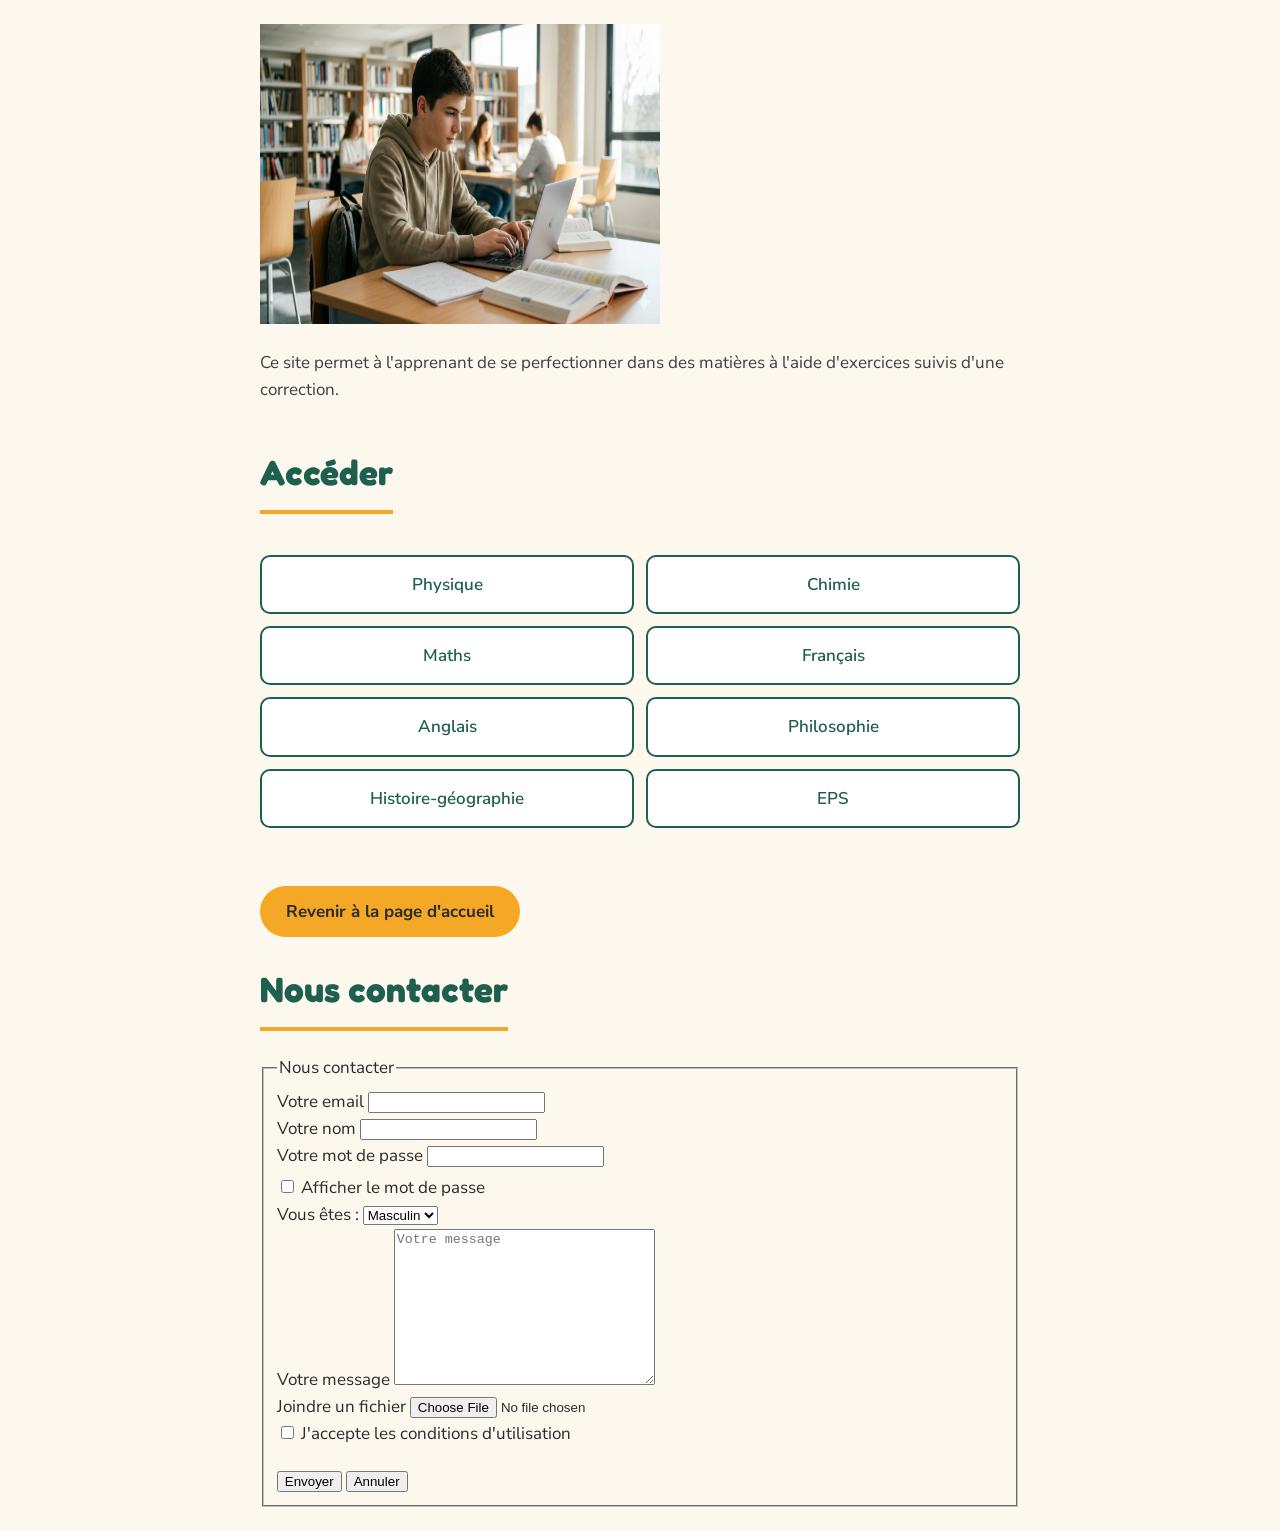
==== menu.html @ 92587a10 "ajout des matières et images ajout des matières et images" ====
<!DOCTYPE html>
<html lang="fr">
<head>
    <meta charset="UTF-8">
    <title>Menu principal</title>
    <link rel="stylesheet" href="style.css">
</head>
<body>

    <img src="img/Gemini_Generated_Image_q23db4q23db4q23d.png" alt="Aperçu d'un élève" width="400" height="300">
    
    <p class="importante">Ce site permet à l'apprenant de se perfectionner dans des matières à l'aide d'exercices suivis d'une correction.</p>
    
    <h1>Accéder</h1>
    <ul>
        <li><a href="matieres/physique/physique.html">Physique</a></li>
        <li><a href="matieres/chimie/chimie.html">Chimie</a></li>
        <li><a href="matieres/math/math.html">Maths</a></li>
        <li><a href="matieres/francais/francais.html">Français</a></li>
        <li><a href="matieres/anglais/anglais.html">Anglais</a></li>
        <li><a href="matieres/philosophie/philosophie.html">Philosophie</a></li>
        <li><a href="matieres/histoire-geographie/histoiregeographie.html">Histoire-géographie</a></li>
        <li><a href="matieres/eps/eps.html">EPS</a></li>
    </ul> 
    
    <div style="margin-top: 30px;">
        <a href="index.html" class="bouton">Revenir à la page d'accueil</a>
    </div>

    <h1>Nous contacter</h1>

    <form action="/envoyer" method="post">
        <fieldset>
            <legend>Nous contacter</legend>

            <div>
                <label for="emailinput">Votre email</label>
                <input type="email" name="email" id="emailinput" required>
            </div>

            <div>
                <label for="nameinput">Votre nom</label>
                <input type="text" name="first_name" id="nameinput" required>
            </div>

            <div>
                <label for="passwordinput">Votre mot de passe</label>
                <input type="password" name="password" id="passwordinput" required>
                <div style="margin-top: 5px;">
                    <input type="checkbox" id="showpassword">
                    <label for="showpassword">Afficher le mot de passe</label>
                </div>
            </div>

            <div>
                <label for="sexeinput">Vous êtes :</label>
                <select name="sexe" id="sexeinput">
                    <option value="m">Masculin</option>
                    <option value="f">Féminin</option>
                </select>
            </div>

            <div>
                <label for="message">Votre message</label>
                <textarea name="message" id="message" cols="30" rows="10" placeholder="Votre message"></textarea>
            </div>

            <div>
                <label for="fileinput">Joindre un fichier</label>
                <input type="file" name="piece_jointe" id="fileinput">
            </div>

            <div>
                <input type="checkbox" name="conditions" id="conditionsinput" required>
                <label for="conditionsinput">J'accepte les conditions d'utilisation</label>
            </div>

            <div style="margin-top: 20px;">
                <input type="submit" value="Envoyer">
                <input type="reset" value="Annuler">
            </div>

        </fieldset>
    </form>

</body>
</html>
---- style.css ----
/* ===================================================
   POLICE
   =================================================== */
@import url('https://fonts.googleapis.com/css2?family=Fredoka:wght@600;700&family=Nunito+Sans:wght@400;600&display=swap');

/* ===================================================
   BASE GÉNÉRALE
   =================================================== */
body {
    margin: 0;
    padding: 24px;
    background-color: #fdf8ee;
    color: #2b2b2b;
    font-family: "Nunito Sans", sans-serif;
    font-size: 17px;
    line-height: 1.6;
    max-width: 760px;
    margin-left: auto;
    margin-right: auto;
}

h1, h2 {
    font-family: "Fredoka", sans-serif;
    color: #1f5f4f;
}

h1 {
    font-size: 2.2rem;
    border-bottom: 4px solid #f4a826;
    padding-bottom: 10px;
    display: inline-block;
}

h2 {
    font-size: 1.3rem;
    margin-top: 36px;
}

p {
    color: #3f3f3f;
}

/* ===================================================
   LISTE DES MATIÈRES
   =================================================== */
ul {
    list-style: none;
    padding: 0;
    display: grid;
    grid-template-columns: repeat(2, 1fr);
    gap: 12px;
}

li {
    background-color: #ffffff;
    border: 2px solid #1f5f4f;
    border-radius: 10px;
    padding: 14px 18px;
    text-align: center;
    font-weight: 600;
    color: #1f5f4f;
}

/* quand la liste contient des liens (page menu), on enlève
   le style de texte par défaut du lien pour qu'il prenne
   toute la place de la case */
li a {
    color: #1f5f4f;
    text-decoration: none;
    display: block;
}

li:hover {
    background-color: #1f5f4f;
    color: #ffffff;
}

li:hover a {
    color: #ffffff;
}

/* ===================================================
   BOUTONS DE NAVIGATION (classe .bouton)
   =================================================== */
.bouton {
    display: inline-block;
    margin-top: 28px;
    padding: 12px 26px;
    background-color: #f4a826;
    color: #2b2b2b;
    font-weight: 700;
    text-decoration: none;
    border-radius: 999px;
}

.bouton:hover {
    background-color: #1f5f4f;
    color: #ffffff;
}

/* ===================================================
   RESPONSIVE : écrans étroits (téléphones)
   =================================================== */
@media (max-width: 480px) {
    ul {
        grid-template-columns: 1fr;
    }

    h1 {
        font-size: 1.7rem;
    }
}
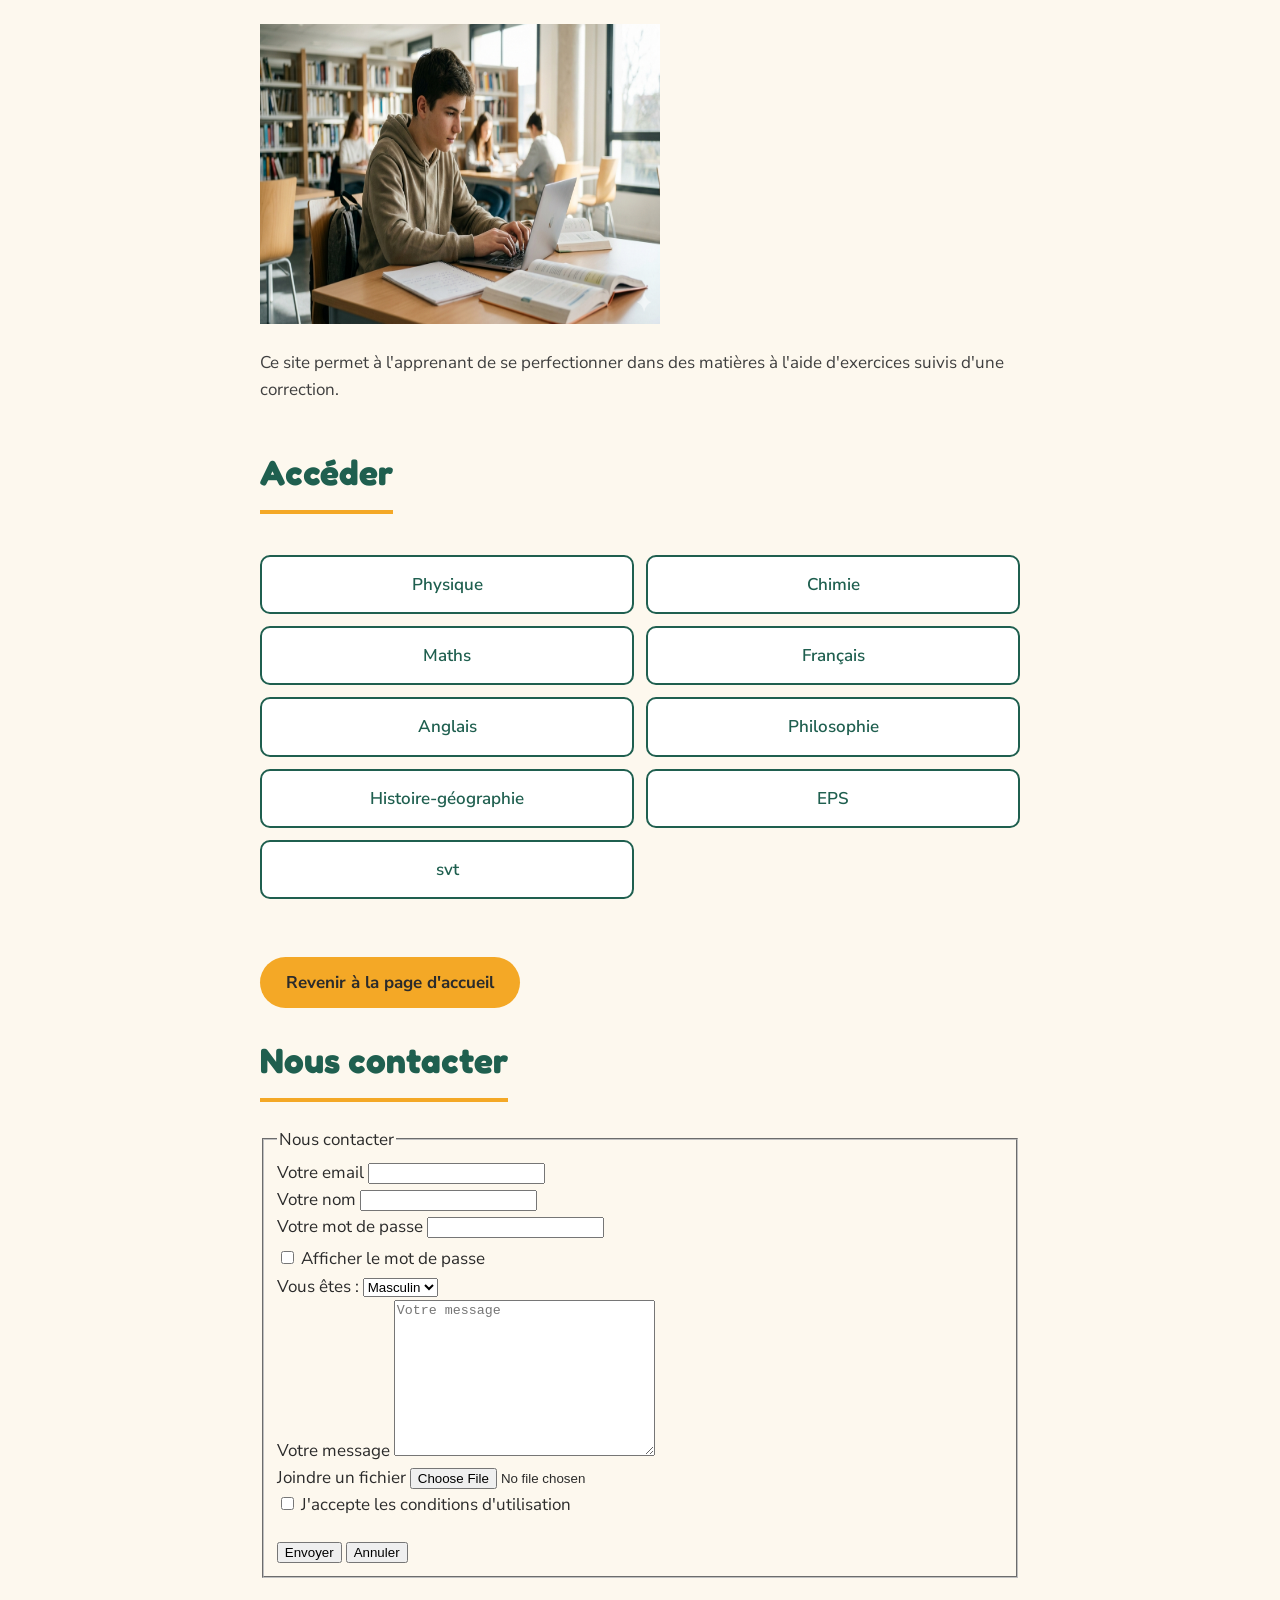
==== commit 37d79202: "Update menu.html" ====
--- a/menu.html
+++ b/menu.html
@@ -21,6 +21,7 @@
         <li><a href="matieres/philosophie/philosophie.html">Philosophie</a></li>
         <li><a href="matieres/histoire-geographie/histoiregeographie.html">Histoire-géographie</a></li>
         <li><a href="matieres/eps/eps.html">EPS</a></li>
+         <li><a href="svt/svt.html">svt</a></li>
     </ul> 
     
     <div style="margin-top: 30px;">
@@ -84,4 +85,4 @@
     </form>
 
 </body>
-</html>+</html>
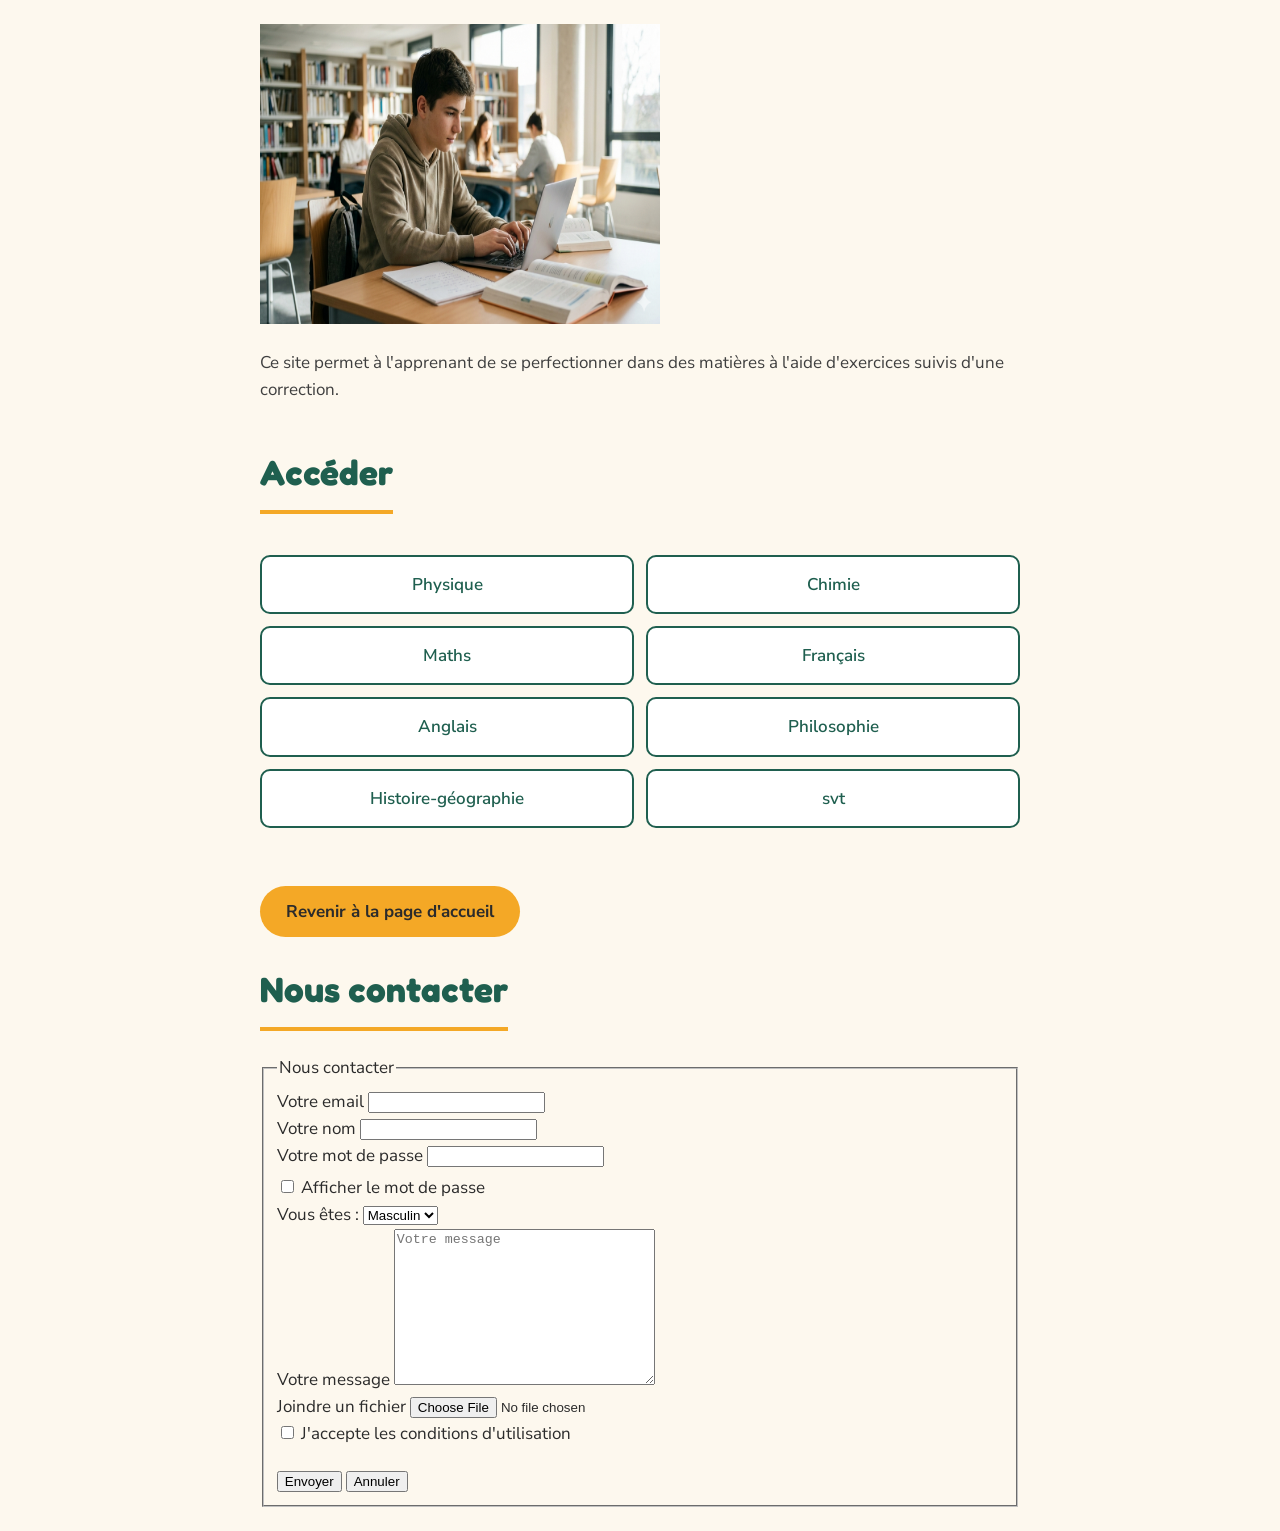
==== commit 1c4759e8: "Update menu.html" ====
--- a/menu.html
+++ b/menu.html
@@ -20,8 +20,7 @@
         <li><a href="matieres/anglais/anglais.html">Anglais</a></li>
         <li><a href="matieres/philosophie/philosophie.html">Philosophie</a></li>
         <li><a href="matieres/histoire-geographie/histoiregeographie.html">Histoire-géographie</a></li>
-        <li><a href="matieres/eps/eps.html">EPS</a></li>
-         <li><a href="svt/svt.html">svt</a></li>
+        <li><a href="matieres/eps/eps.html">svt</a></li>
     </ul> 
     
     <div style="margin-top: 30px;">
